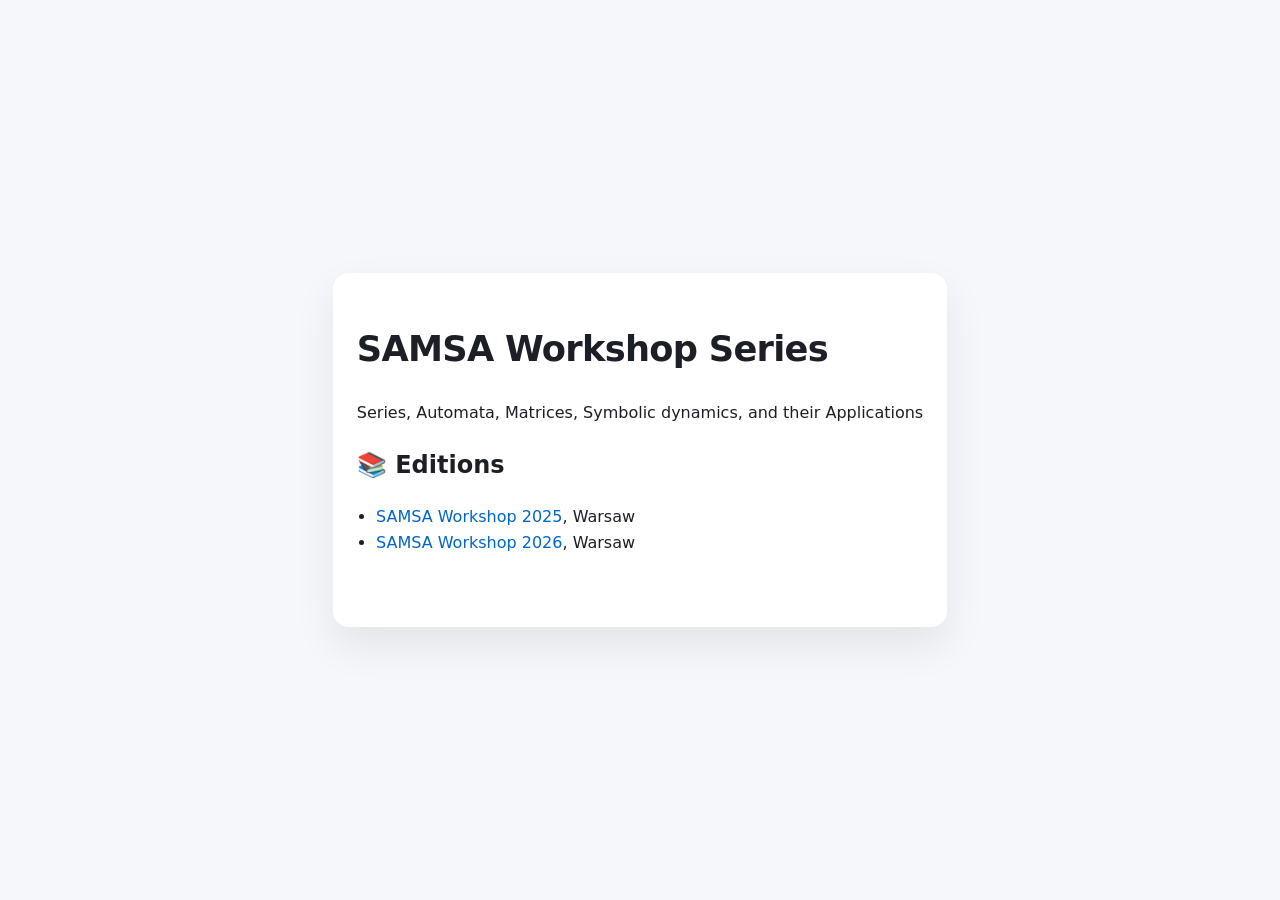
==== index.html @ a8445fe9 "start 2026" ====
<!DOCTYPE html>
<html lang="en">
<head>
  <meta charset="UTF-8" />
  <meta name="viewport" content="width=device-width, initial-scale=1.0" />
  <title>SAMSA Workshop Series</title>
  <style>
    body {
      font-family: system-ui, -apple-system, BlinkMacSystemFont, "Segoe UI", sans-serif;
      line-height: 1.6;
      margin: 0;
      padding: 0;
      min-height: 100vh;
      display: flex;
      align-items: center;
      justify-content: center;
      background: #f5f7fb;
      color: #1c1f26;
    }

    main {
      max-width: 700px;
      padding: 3rem 1.5rem;
      background: #ffffff;
      border-radius: 16px;
      box-shadow: 0 18px 40px rgba(0,0,0,0.08);
    }

    h1 {
      margin-top: 0;
      font-size: 2.2rem;
      letter-spacing: -0.02em;
    }

    p {
      margin: 0 0 1.1rem;
    }

    ul {
      padding-left: 1.2rem;
      margin: 1rem 0 1.5rem;
    }

    a {
      color: #0066cc;
      text-decoration: none;
    }

    a:hover {
      text-decoration: underline;
    }

    footer {
      margin-top: 2rem;
      font-size: 0.9rem;
      color: #4a5568;
    }
  </style>
</head>
<body>
  <main>
    <header>
        <h1>SAMSA Workshop Series</h1>
        <p>Series, Automata, Matrices, Symbolic dynamics, and their Applications</p>
    </header>

    <section>
      <h2>📚 Editions</h2>
      <ul>
        <li><a href="./2025/">SAMSA Workshop 2025</a>, Warsaw</li>
        <li><a href="./2026/">SAMSA Workshop 2026</a>, Warsaw</li>
      </ul>
    </section>
  </main>
</body>
</html>
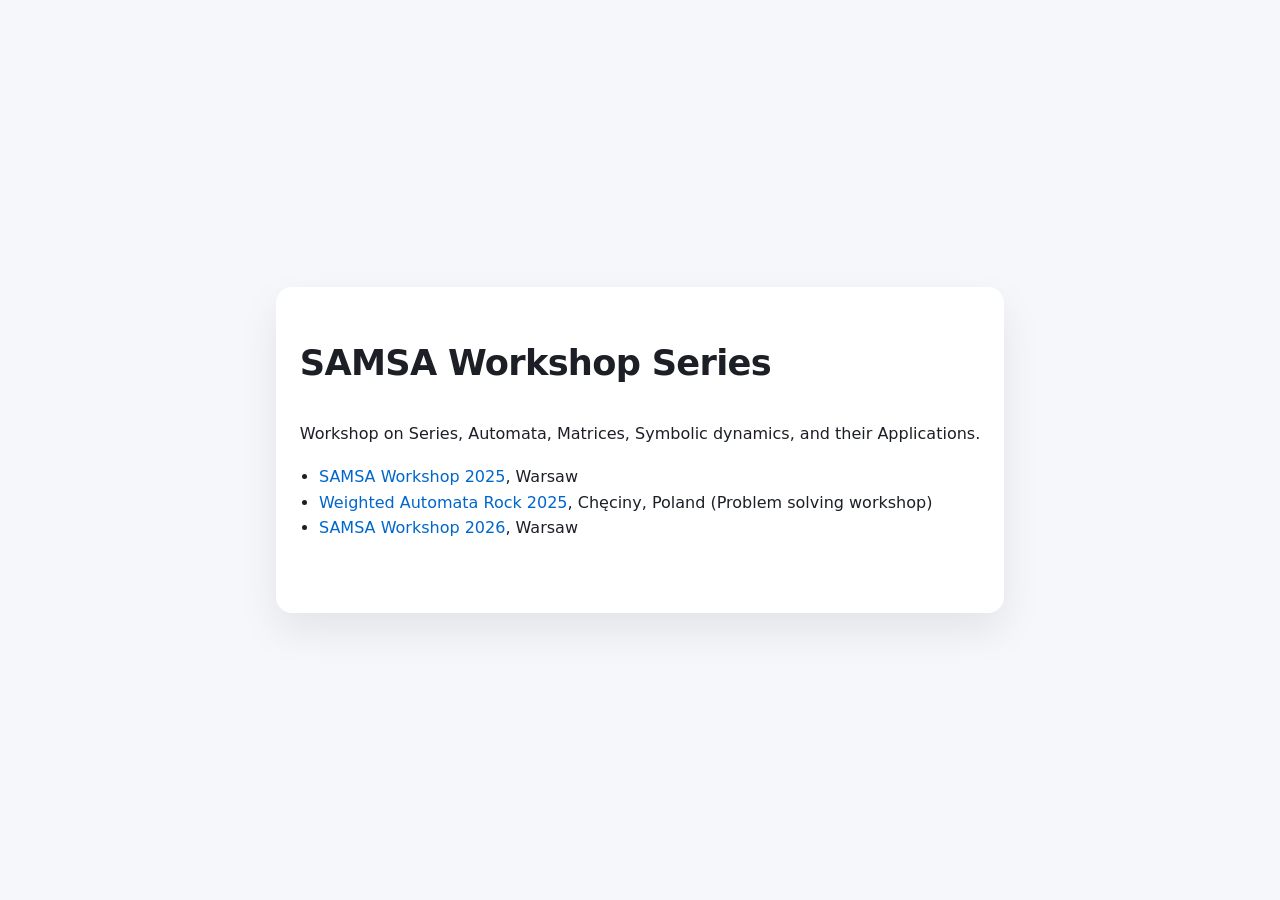
==== commit 016130c8: "add rocks" ====
--- a/index.html
+++ b/index.html
@@ -59,18 +59,16 @@
 </head>
 <body>
   <main>
-    <header>
-        <h1>SAMSA Workshop Series</h1>
-        <p>Series, Automata, Matrices, Symbolic dynamics, and their Applications</p>
-    </header>
-
     <section>
-      <h2>📚 Editions</h2>
+      <h1>SAMSA Workshop Series</h1>
+      <p>Workshop on Series, Automata, Matrices, Symbolic dynamics, and their Applications.</p>
       <ul>
         <li><a href="./2025/">SAMSA Workshop 2025</a>, Warsaw</li>
+        <li><a href="https://samsa2025.github.io/rock">Weighted Automata Rock 2025</a>, Chęciny, Poland (Problem solving workshop)</li> 
         <li><a href="./2026/">SAMSA Workshop 2026</a>, Warsaw</li>
       </ul>
     </section>
+
   </main>
 </body>
 </html>
